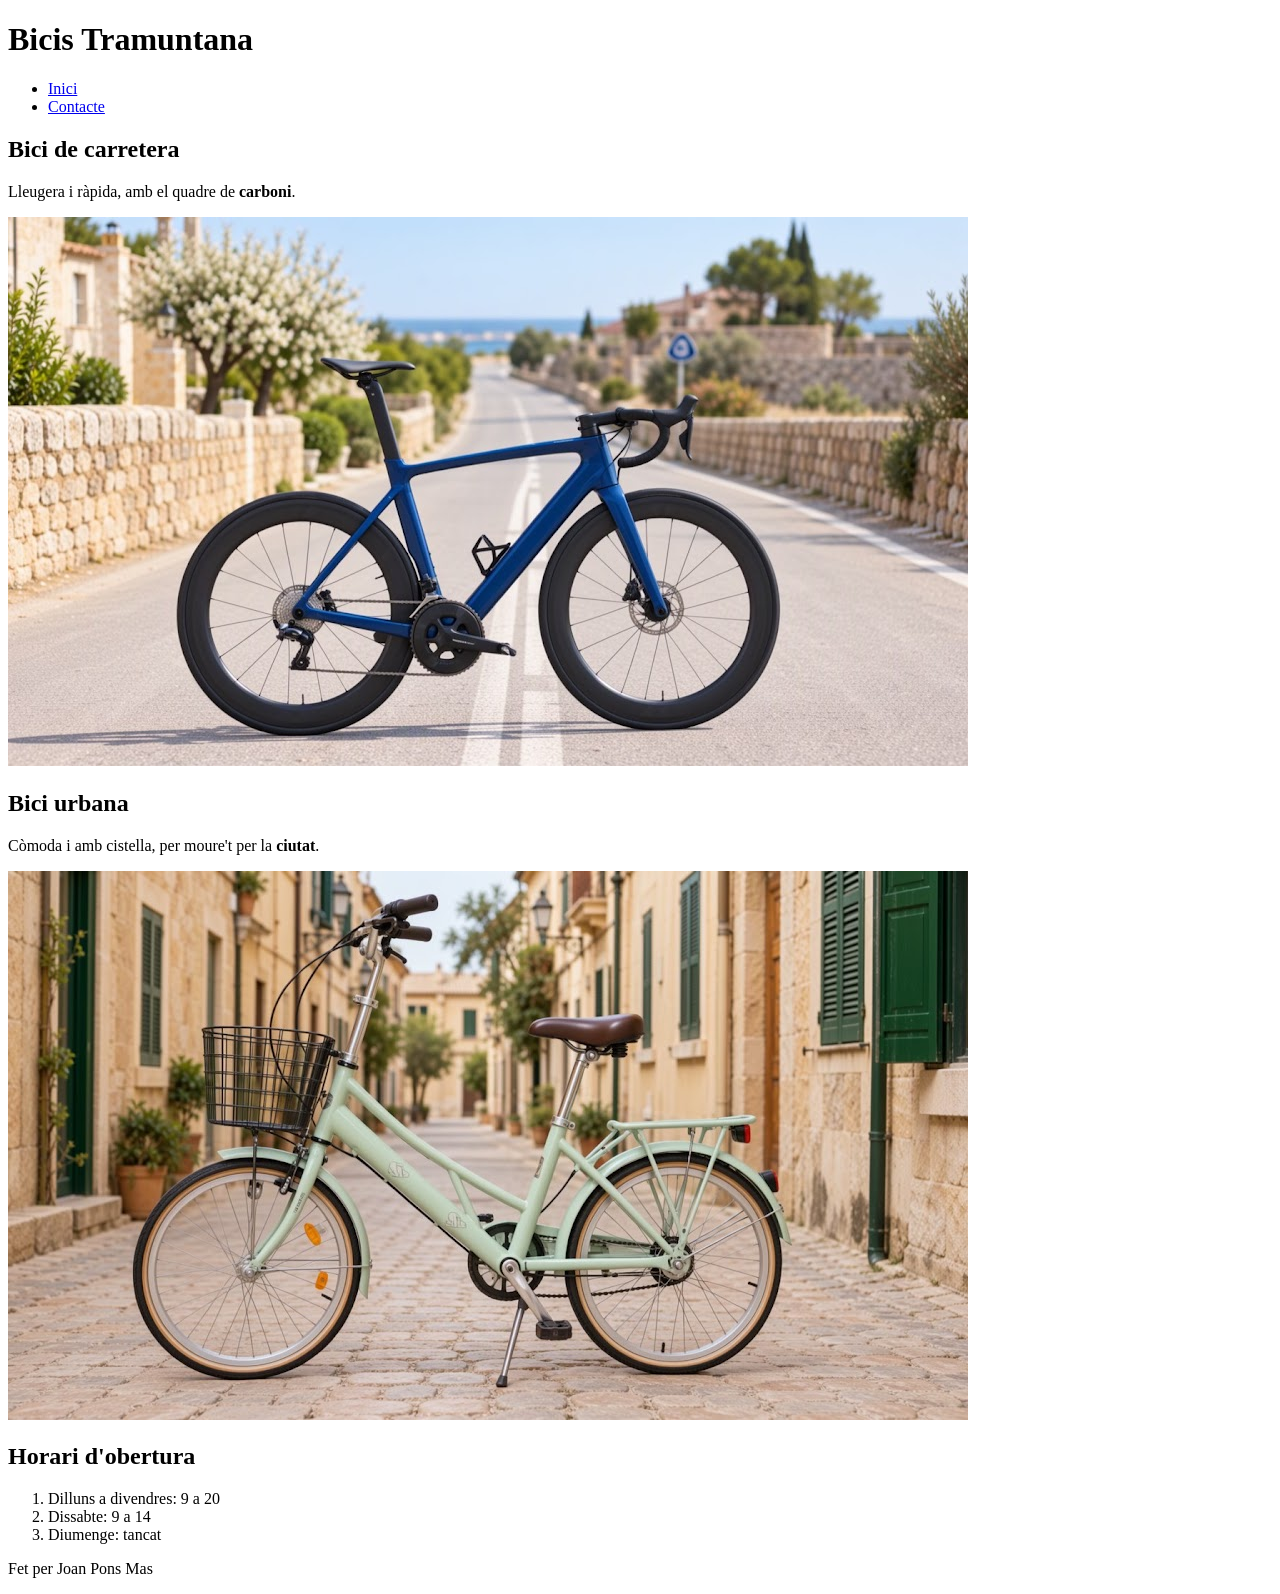
==== index.html @ 6740984a "index.html" ====
<!DOCTYPE html>
<html lang="ca">
<head>
    <meta charset="UTF-8">
    <meta name="viewport" content="width=device-width, initial-scale=1.0">
    <title>Bicis Tramuntana</title>
</head>
<body>
    <header>
    <h1>Bicis Tramuntana</h1>
    <nav>
        <ul>
            <li><a href="index.html">Inici</a></li>
            <li><a href="contacte.html">Contacte</a></li>
        </ul>
    </nav>
    </header>
    <main>
        <article>
            <h2>Bici de carretera</h2>
            <p>Lleugera i ràpida, amb el quadre de <strong>carboni</strong>.</p>
            <img src="img/carretera.jpg" alt="Bicicleta de carretera blava en una carretera de pagès">
        </article>
        <article>
            <h2>Bici urbana</h2>
            <p>Còmoda i amb cistella, per moure't per la <strong>ciutat</strong>.</p>
            <img src="img/urbana.jpg" alt="Bicicleta urbana verda en un carrer empedrat">
        </article>
    </main>
    <footer>
      <h2>Horari d'obertura</h2>
      <ol>
        <li>Dilluns a divendres: 9 a 20</li>
        <li>Dissabte: 9 a 14</li>
        <li>Diumenge: tancat</li>
      </ol>
      <p>Fet per Joan Pons Mas</p>
    </footer>
  </body>
</html>
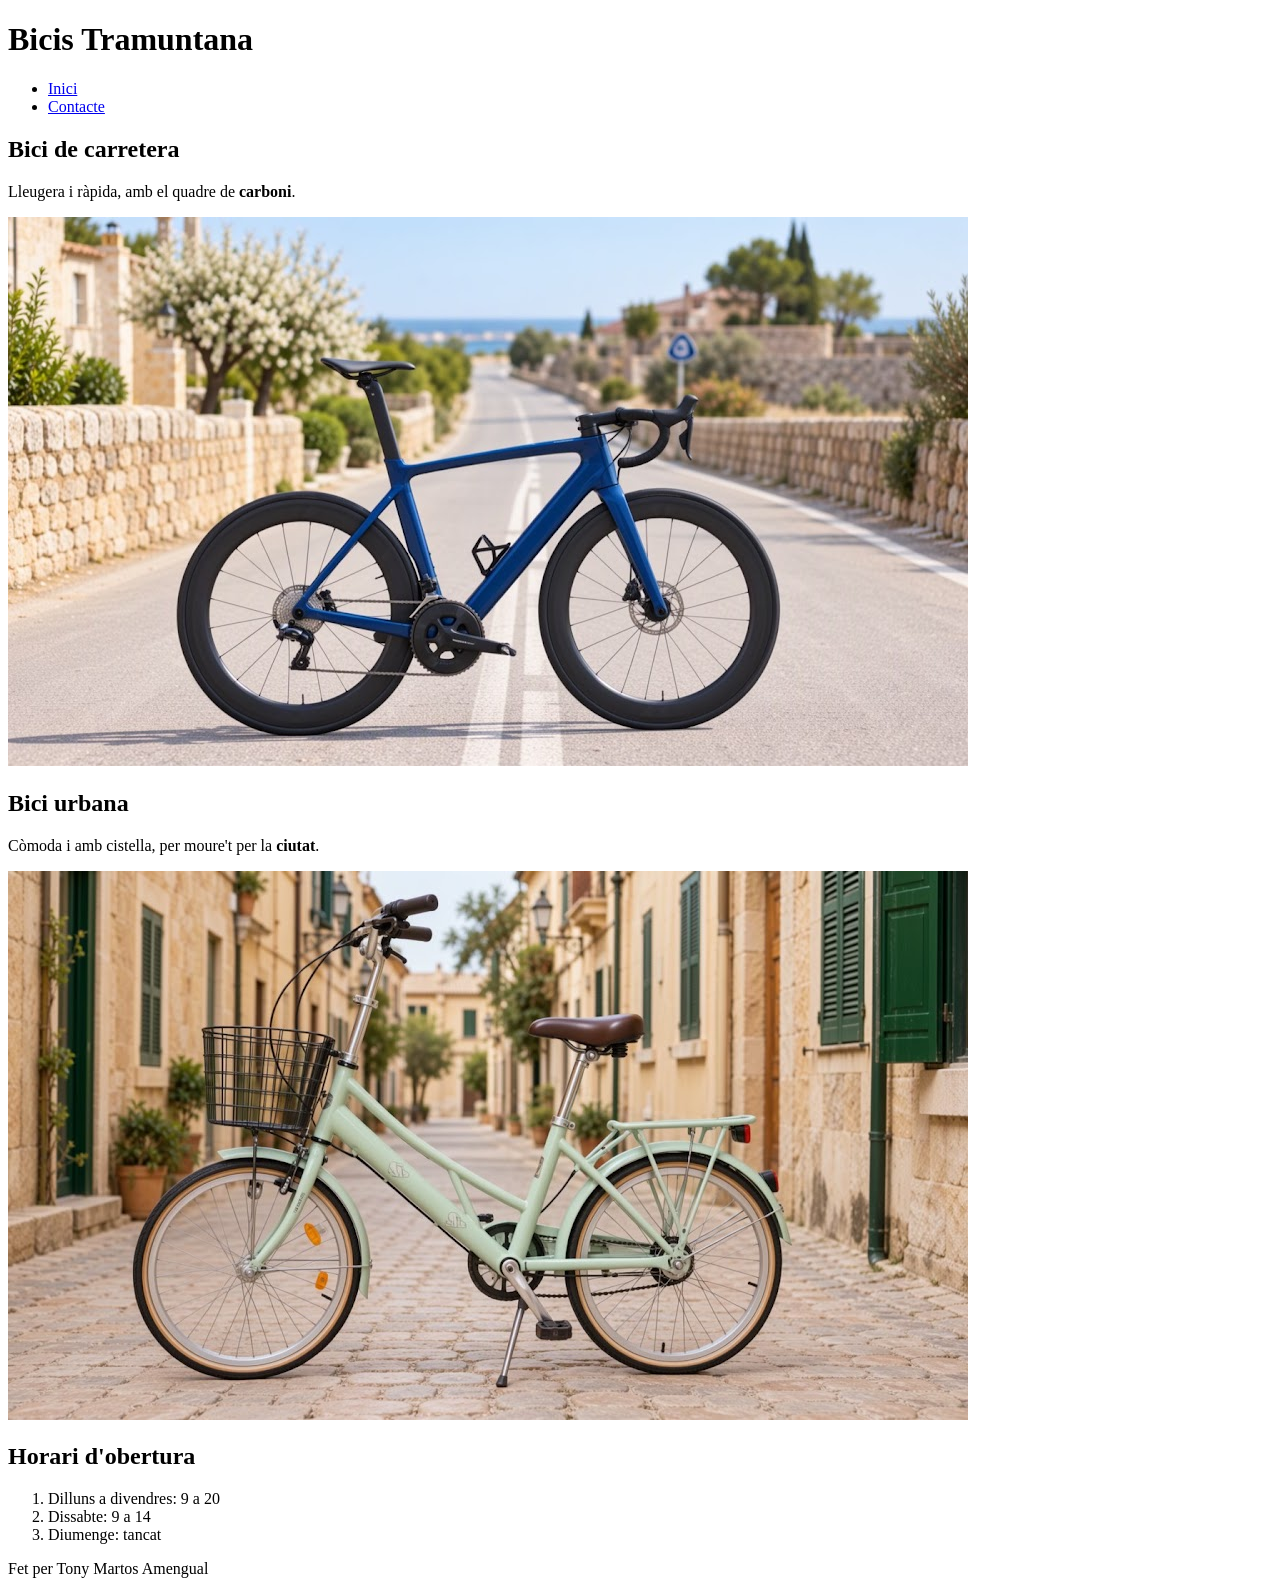
==== commit 63a49d42: "2.1 La taula" ====
--- a/index.html
+++ b/index.html
@@ -3,7 +3,7 @@
 <head>
     <meta charset="UTF-8">
     <meta name="viewport" content="width=device-width, initial-scale=1.0">
-    <title>Bicis Tramuntana</title>
+    <title>Contacte · Bicis Tramuntana</title>
 </head>
 <body>
     <header>
@@ -34,7 +34,7 @@
         <li>Dissabte: 9 a 14</li>
         <li>Diumenge: tancat</li>
       </ol>
-      <p>Fet per Joan Pons Mas</p>
+      <p>Fet per Tony Martos Amengual</p>
     </footer>
   </body>
 </html>
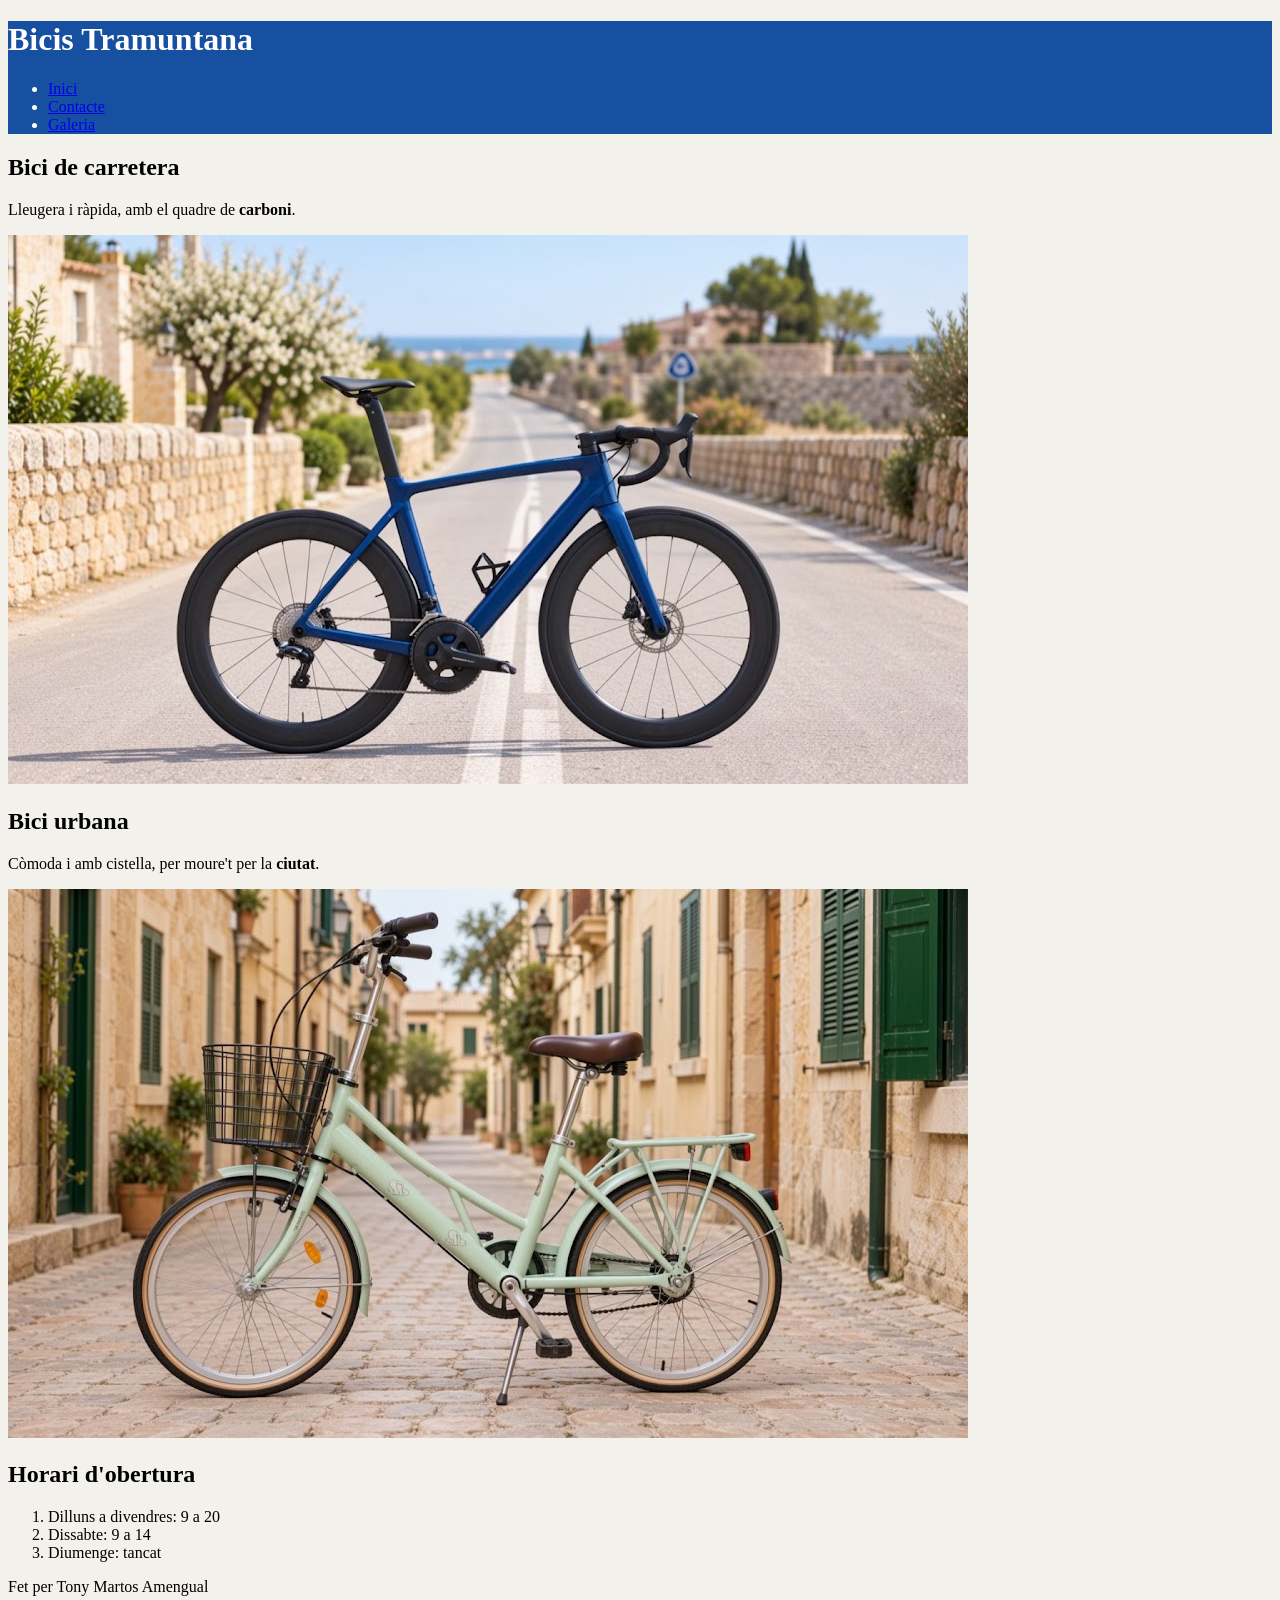
==== commit 2a11c957: "Inici de la Galeria" ====
--- a/index.html
+++ b/index.html
@@ -4,6 +4,7 @@
     <meta charset="UTF-8">
     <meta name="viewport" content="width=device-width, initial-scale=1.0">
     <title>Contacte · Bicis Tramuntana</title>
+    <link rel="stylesheet" href="css/estils.css">
 </head>
 <body>
     <header>
@@ -12,6 +13,7 @@
         <ul>
             <li><a href="index.html">Inici</a></li>
             <li><a href="contacte.html">Contacte</a></li>
+            <li><a href="galeria.html">Galeria</a></li>
         </ul>
     </nav>
     </header>
--- a/css/estils.css
+++ b/css/estils.css
@@ -0,0 +1,31 @@
+html {
+    box-sizing: border-box;
+    font-size: 62.5%;
+    /* 1rem = 10px */
+}
+
+*,
+*::before,
+*::after {
+    box-sizing: inherit;
+}
+
+body {
+    font-size: 1.6rem;
+}
+
+/* 16px */
+
+:root {
+    --principal: #1750a1;
+    --fons: #f3f1ec;
+}
+
+body {
+    background-color: var(--fons);
+}
+
+header {
+    background-color: var(--principal);
+    color: white;
+}
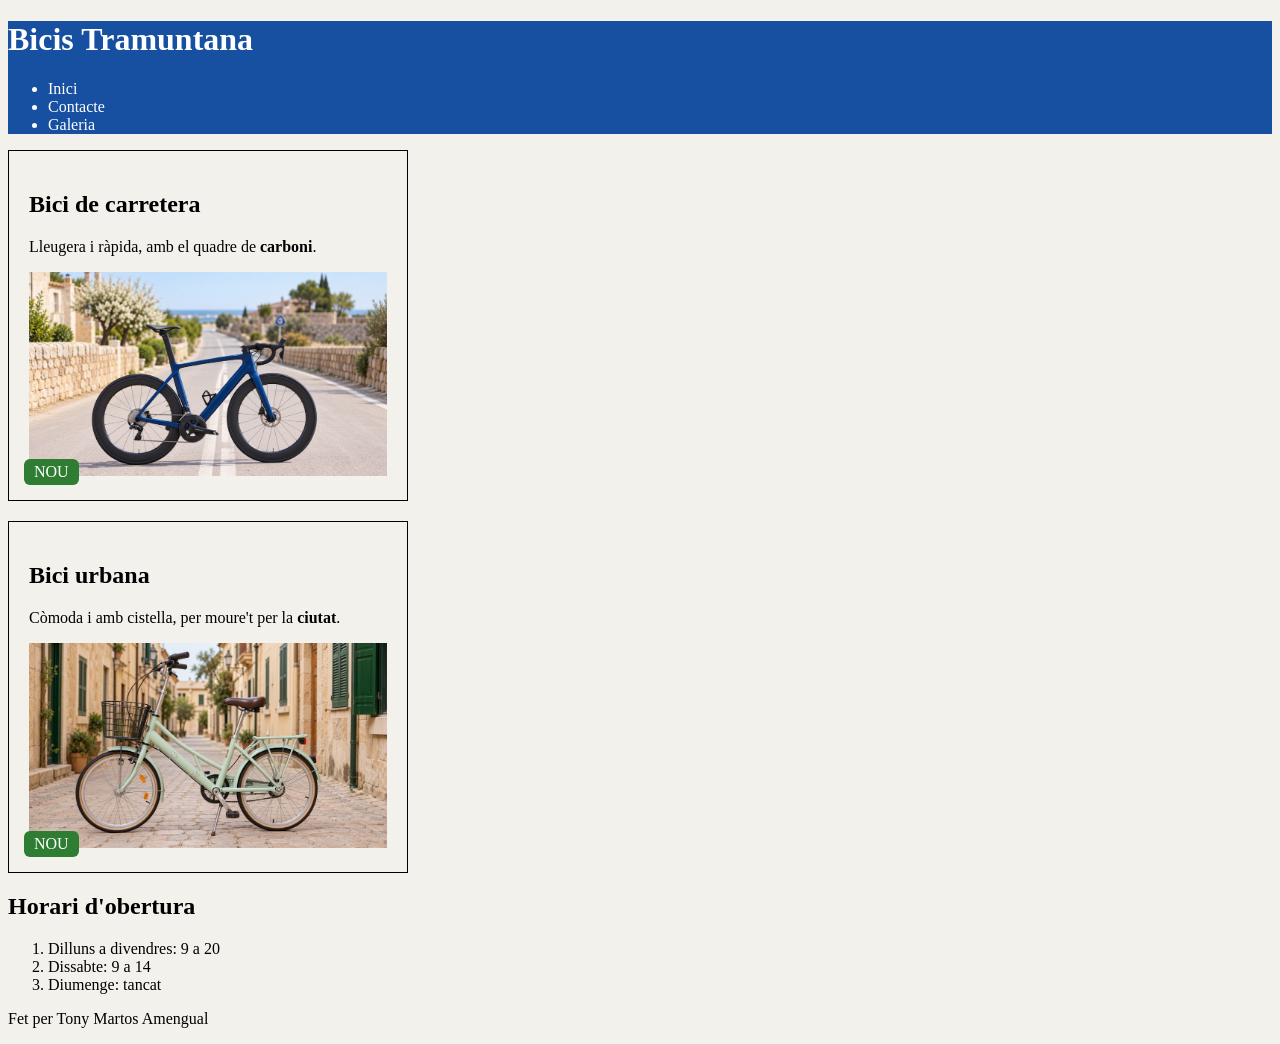
==== commit e6ea39c6: "4.3 L'aspecte" ====
--- a/index.html
+++ b/index.html
@@ -22,11 +22,13 @@
             <h2>Bici de carretera</h2>
             <p>Lleugera i ràpida, amb el quadre de <strong>carboni</strong>.</p>
             <img src="img/carretera.jpg" alt="Bicicleta de carretera blava en una carretera de pagès">
+            <span class="nou">Nou</span>
         </article>
         <article>
             <h2>Bici urbana</h2>
             <p>Còmoda i amb cistella, per moure't per la <strong>ciutat</strong>.</p>
             <img src="img/urbana.jpg" alt="Bicicleta urbana verda en un carrer empedrat">
+            <span class="nou">Nou</span>
         </article>
     </main>
     <footer>
--- a/css/estils.css
+++ b/css/estils.css
@@ -28,4 +28,38 @@
 header {
     background-color: var(--principal);
     color: white;
-}+}
+
+h1 { font-size: 3.2rem; } /* 32px */
+h2 { font-size: 2.4rem; } /* 24px */
+
+nav a {
+color: white;
+text-decoration: none;
+}
+
+article {
+width: 400px;
+padding: 20px;
+border: 1px solid black;
+margin-bottom: 20px;
+position: relative;
+}
+
+.nou {
+position: absolute; /* el fill */
+bottom: 15px;
+left: 15px;
+}
+
+.nou {
+padding: 4px 10px;
+background-color: #2e7d32;
+color: white;
+text-transform: uppercase;
+border-radius: 6px;
+}
+
+img {
+    width: 100%;
+}
